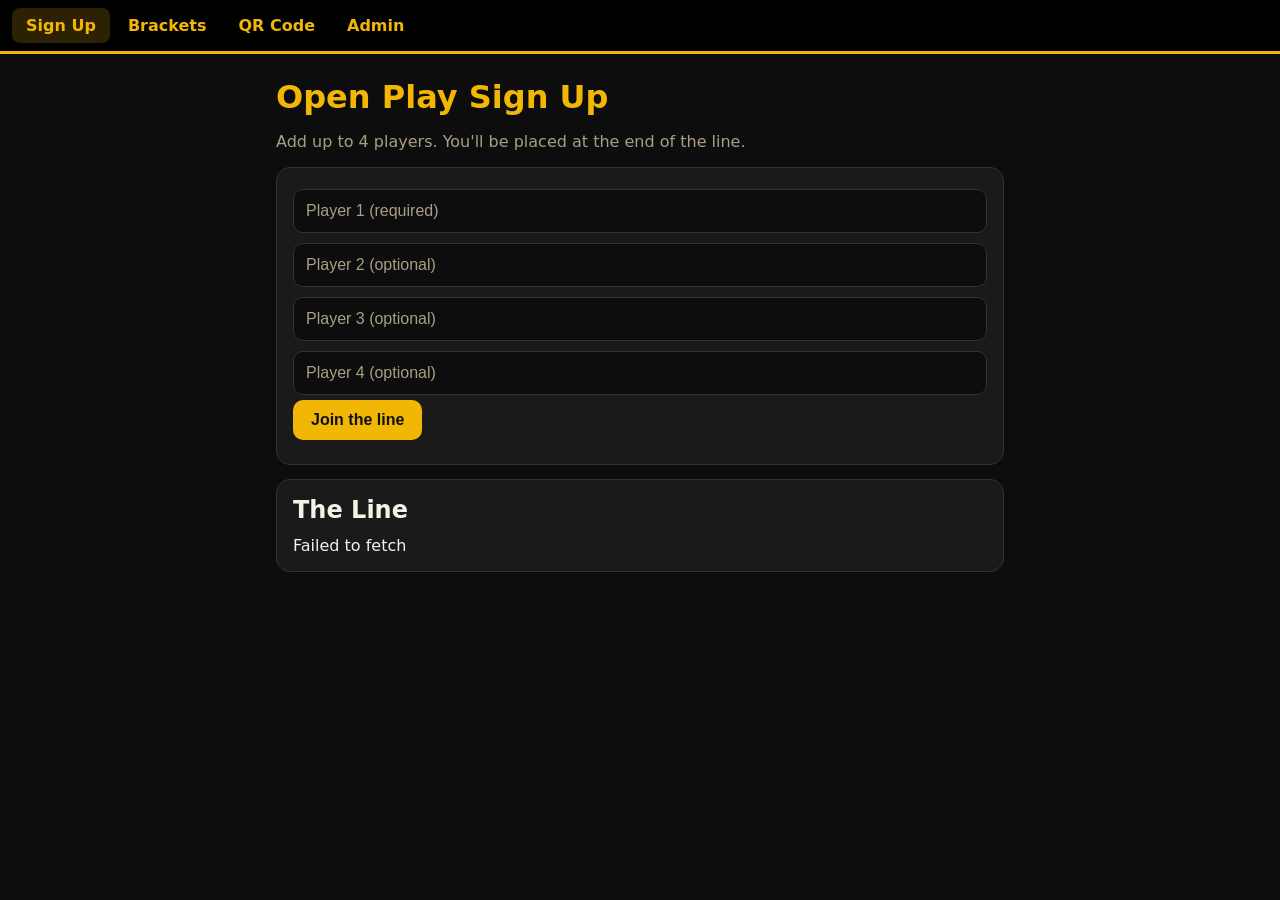
==== index.html @ f75c534d "word filter works now :p" ====
<!DOCTYPE html>
<html lang="en"><head>
<meta charset="utf-8"><meta name="viewport" content="width=device-width, initial-scale=1">
<title>Open Play Sign Up</title><link rel="stylesheet" href="style.css">
<link rel="icon" type="image/svg+xml" href="images/favicon.svg">
<link rel="icon" type="image/png" sizes="32x32" href="images/favicon-32.png">
<link rel="icon" href="images/favicon.ico" sizes="any">
<link rel="apple-touch-icon" href="images/apple-touch-icon.png">
</head><body>
<main id="mainWrap" style="visibility:hidden">
  <h1>Open Play Sign Up</h1>
  <p class="muted">Add up to 4 players. You'll be placed at the end of the line.</p>
  <div class="card" id="loginCard" hidden>
    <h2>Sign in to join the line</h2>
    <p class="muted">Use your @hamiltonschools.us Google account.</p>
    <div id="gbtn"></div>
    <div id="gmsg" class="msg err"></div>
  </div>
  <div class="card" id="formCard">
    <p class="muted" id="who" hidden style="margin-top:0">Signed in as <strong id="whoEmail"></strong> · <a href="#" id="signout" style="color:var(--brand)">Sign out</a></p>
    <input id="p1" placeholder="Player 1 (required)" maxlength="30" autocomplete="off">
    <input id="p2" placeholder="Player 2 (optional)" maxlength="30" autocomplete="off">
    <input id="p3" placeholder="Player 3 (optional)" maxlength="30" autocomplete="off">
    <input id="p4" placeholder="Player 4 (optional)" maxlength="30" autocomplete="off">
    <button id="go">Join the line</button>
    <div id="msg" class="msg"></div>
  </div>
  <div class="card">
    <h2>The Line <span class="muted" id="count"></span></h2>
    <div id="list"></div>
  </div>
</main>
<script src="config.js"></script><script src="words.js?v=4"></script><script src="app.js?v=4"></script>
<script src="https://accounts.google.com/gsi/client" async defer></script>
<script>
// Safety net: never leave the page blank if something below fails.
setTimeout(() => { const m = document.getElementById("mainWrap"); if (m) m.style.visibility = ""; }, 4000);
nav("index.html");
async function load() {
  try {
    const q = await getQueue();
    const n = q.filter(e => !e.hidden).length;
    $("#count").textContent = `(${n} group${n === 1 ? "" : "s"})`;
    renderQueue($("#list"), q);
  } catch (e) { $("#list").textContent = e.message; }
}
// ---- Sign-in gate (admins can switch this on/off) ----
let requireLogin = false, googleStarted = false;

function startGoogle(tries = 0) {
  if (googleStarted) return;
  if (!CONFIG.googleClientId) { $("#gmsg").textContent = "Google sign-in isn't set up yet. Please ask an admin."; return; }
  if (!(window.google && google.accounts && google.accounts.id)) {
    if (tries < 40) setTimeout(() => startGoogle(tries + 1), 250);
    else $("#gmsg").textContent = "Couldn't load Google sign-in. Check your connection and refresh.";
    return;
  }
  googleStarted = true;
  google.accounts.id.initialize({
    client_id: CONFIG.googleClientId,
    callback: async resp => {
      try { await googleSignIn(resp.credential); $("#gmsg").textContent = ""; await refreshGate(); }
      catch (e) { $("#gmsg").textContent = e.message; }
    }
  });
  google.accounts.id.renderButton($("#gbtn"), { theme: "filled_black", size: "large", text: "signin_with" });
}

async function refreshGate() {
  let st = {};
  try { st = (await db("settings")) || {}; } catch {}
  // Tournament mode: sign-up is closed, send everyone to the brackets.
  if (st.tournamentMode === true) { location.replace("brackets.html"); return; }
  requireLogin = st.requireLogin === true;
  const sess = playerSession();
  const needLogin = requireLogin && !sess;
  $("#loginCard").hidden = !needLogin;
  $("#formCard").hidden = needLogin;
  $("#who").hidden = !(requireLogin && sess);
  if (sess) $("#whoEmail").textContent = sess.email;
  $("#mainWrap").style.visibility = "";
  if (needLogin) startGoogle();
}
$("#signout").onclick = e => {
  e.preventDefault();
  playerLogout();
  if (window.google && google.accounts && google.accounts.id) google.accounts.id.disableAutoSelect();
  refreshGate();
};

$("#go").onclick = async () => {
  const ids = ["#p1", "#p2", "#p3", "#p4"];
  const raw = ids.map(s => $(s).value.trim());
  const players = raw.filter(Boolean);
  const msg = $("#msg"), btn = $("#go");
  // Tells the student WHICH field is the problem. signup() in app.js enforces the filter again.
  const bad = typeof containsBlockedWord === "function" ? raw.findIndex(v => v && containsBlockedWord(v)) : -1;
  if (bad >= 0) {
    msg.className = "msg err";
    msg.textContent = `Player ${bad + 1}'s name isn't allowed. Please use a school-appropriate name.`;
    return;
  }
  const useLogin = requireLogin;
  if (useLogin && !playerSession()) { await refreshGate(); return; }
  btn.disabled = true;
  try {
    await signup(players, useLogin);
    msg.className = "msg ok"; msg.textContent = "You're in line!";
    ids.forEach(s => $(s).value = "");
    load();
  } catch (err) {
    msg.className = "msg err"; msg.textContent = err.message;
    if (useLogin && !playerSession()) refreshGate();
  }
  btn.disabled = false;
};
refreshGate(); setInterval(refreshGate, 20000);
load(); setInterval(load, 5000);
</script></body></html>
---- style.css ----
:root{--bg:#0d0d0d;--card:#1a1a1a;--ink:#f5f1e6;--muted:#a99f84;--brand:#f2b705;--brand-ink:#111;--ok:#5fd068;--bad:#e5484d;--line:#333;color-scheme:dark}
*{box-sizing:border-box}
body{margin:0;font-family:system-ui,Segoe UI,Roboto,sans-serif;background:var(--bg);color:var(--ink)}
nav{display:flex;gap:4px;flex-wrap:wrap;background:#000;padding:8px 12px;border-bottom:3px solid var(--brand)}
nav a{color:var(--brand);text-decoration:none;padding:8px 14px;border-radius:8px;font-weight:600}
nav a.active,nav a:hover{background:rgba(242,183,5,.18)}
main{max-width:760px;margin:0 auto;padding:16px}
h1{margin:8px 0 4px;color:var(--brand)}h2{margin:0 0 12px}
.card{background:var(--card);border:1px solid var(--line);border-radius:14px;padding:16px;margin:14px 0}
.muted{color:var(--muted)}
input{width:100%;padding:12px;margin:5px 0;border:1px solid var(--line);border-radius:10px;font-size:1rem;background:var(--bg);color:var(--ink)}
input::placeholder{color:var(--muted)}
input:focus{outline:2px solid var(--brand);border-color:var(--brand)}
button{padding:11px 18px;border:0;border-radius:10px;background:var(--brand);color:var(--brand-ink);font-size:1rem;font-weight:700;cursor:pointer}
button:hover{filter:brightness(1.1)}
button:disabled{opacity:.6}
button.small{padding:6px 10px;font-size:.85rem}
button.bad{background:var(--bad);color:#fff}button.gray{background:#3a3a3a;color:var(--ink)}
.msg{margin-top:8px;font-weight:600}.msg.ok{color:var(--ok)}.msg.err{color:var(--bad)}
.entry{display:flex;gap:12px;align-items:center;padding:10px 0;border-bottom:1px solid var(--line)}
.entry:last-child{border:0}
.pos{min-width:36px;height:36px;border-radius:50%;background:var(--brand);color:var(--brand-ink);display:grid;place-items:center;font-weight:800}
.entry.next .pos{background:#fff4c2;box-shadow:0 0 0 3px var(--brand)}
.players{flex:1;display:flex;flex-wrap:wrap;gap:6px}
.chip{background:var(--bg);border:1px solid var(--line);padding:3px 10px;border-radius:99px;font-size:.95rem}
.time{font-size:.8rem;color:var(--muted)}
.actions{display:flex;gap:4px}
.qr{text-align:center}
#qr{display:inline-block;background:#fff;padding:16px;border-radius:12px;margin:12px 0;border:3px solid var(--brand)}
.big{font-size:1.1rem;word-break:break-all}
iframe{width:100%;height:70vh;border:1px solid var(--line);border-radius:12px;background:#fff}
.row{display:flex;gap:8px;flex-wrap:wrap}.row>*{flex:1}
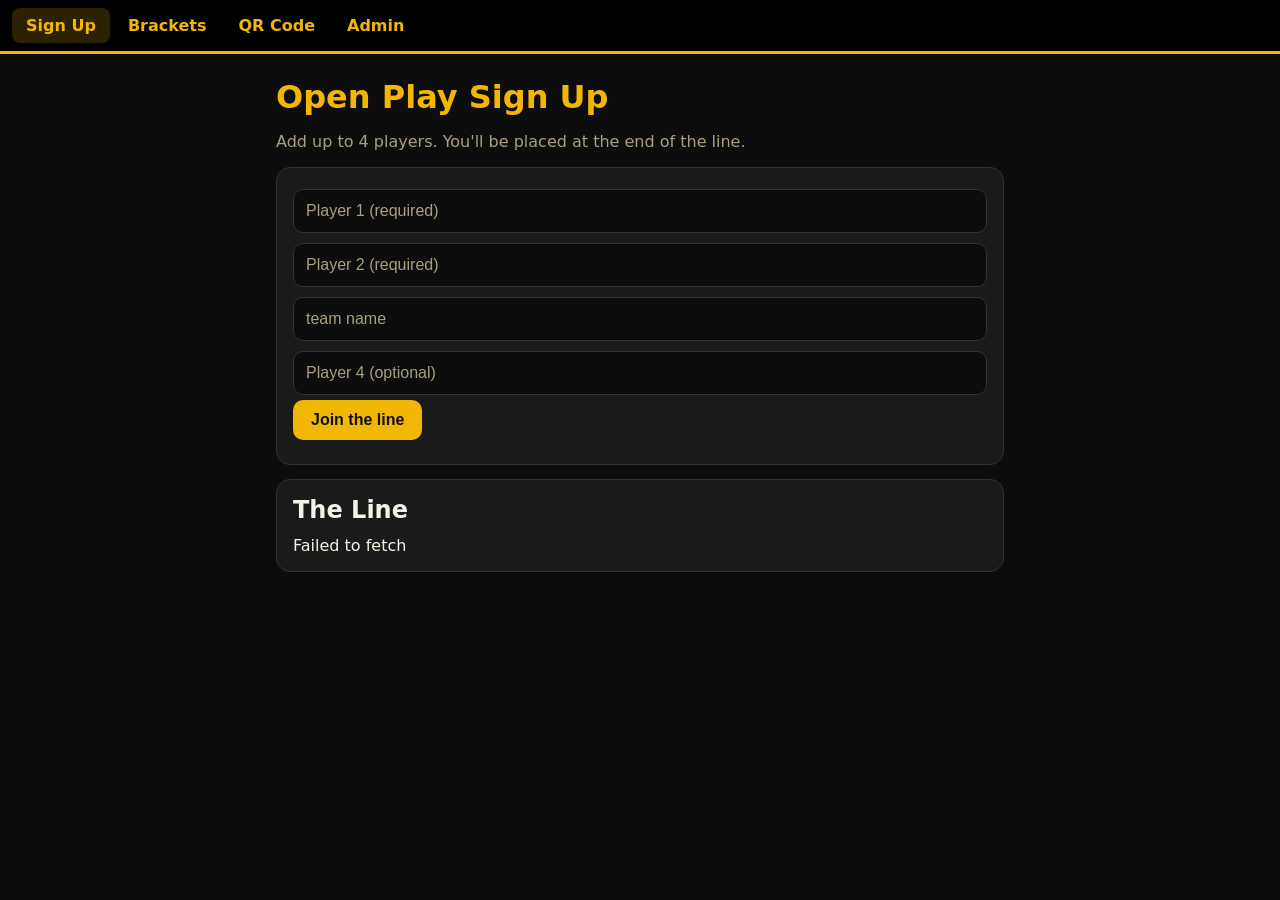
==== commit 60639baa: "temp will be reverted" ====
--- a/index.html
+++ b/index.html
@@ -19,9 +19,9 @@
   <div class="card" id="formCard">
     <p class="muted" id="who" hidden style="margin-top:0">Signed in as <strong id="whoEmail"></strong> · <a href="#" id="signout" style="color:var(--brand)">Sign out</a></p>
     <input id="p1" placeholder="Player 1 (required)" maxlength="30" autocomplete="off">
-    <input id="p2" placeholder="Player 2 (optional)" maxlength="30" autocomplete="off">
-    <input id="p3" placeholder="Player 3 (optional)" maxlength="30" autocomplete="off">
-    <input id="p4" placeholder="Player 4 (optional)" maxlength="30" autocomplete="off">
+    <input id="p2" placeholder="Player 2 (required)" maxlength="30" autocomplete="off">
+    <input id="p3" placeholder="team name" maxlength="30" autocomplete="off">
+    <input id="p4" placeholder="Player 4 (optional)" maxlength="30" autocomplete="off" styles="hidden">
     <button id="go">Join the line</button>
     <div id="msg" class="msg"></div>
   </div>
@@ -30,7 +30,7 @@
     <div id="list"></div>
   </div>
 </main>
-<script src="config.js"></script><script src="words.js?v=4"></script><script src="app.js?v=4"></script>
+<script src="config.js"></script><!--<script src="words.js?v=4"></script>--><script src="app.js?v=4"></script>
 <script src="https://accounts.google.com/gsi/client" async defer></script>
 <script>
 // Safety net: never leave the page blank if something below fails.
@@ -94,12 +94,12 @@
   const players = raw.filter(Boolean);
   const msg = $("#msg"), btn = $("#go");
   // Tells the student WHICH field is the problem. signup() in app.js enforces the filter again.
-  const bad = typeof containsBlockedWord === "function" ? raw.findIndex(v => v && containsBlockedWord(v)) : -1;
-  if (bad >= 0) {
-    msg.className = "msg err";
-    msg.textContent = `Player ${bad + 1}'s name isn't allowed. Please use a school-appropriate name.`;
-    return;
-  }
+  // const bad = typeof containsBlockedWord === "function" ? raw.findIndex(v => v && containsBlockedWord(v)) : -1;
+  // if (bad >= 0) {
+  //   msg.className = "msg err";
+  //   msg.textContent = `Player ${bad + 1}'s name isn't allowed. Please use a school-appropriate name.`;
+  //   return;
+  // }
   const useLogin = requireLogin;
   if (useLogin && !playerSession()) { await refreshGate(); return; }
   btn.disabled = true;
@@ -116,4 +116,4 @@
 };
 refreshGate(); setInterval(refreshGate, 20000);
 load(); setInterval(load, 5000);
-</script></body></html>+</script></body></html>
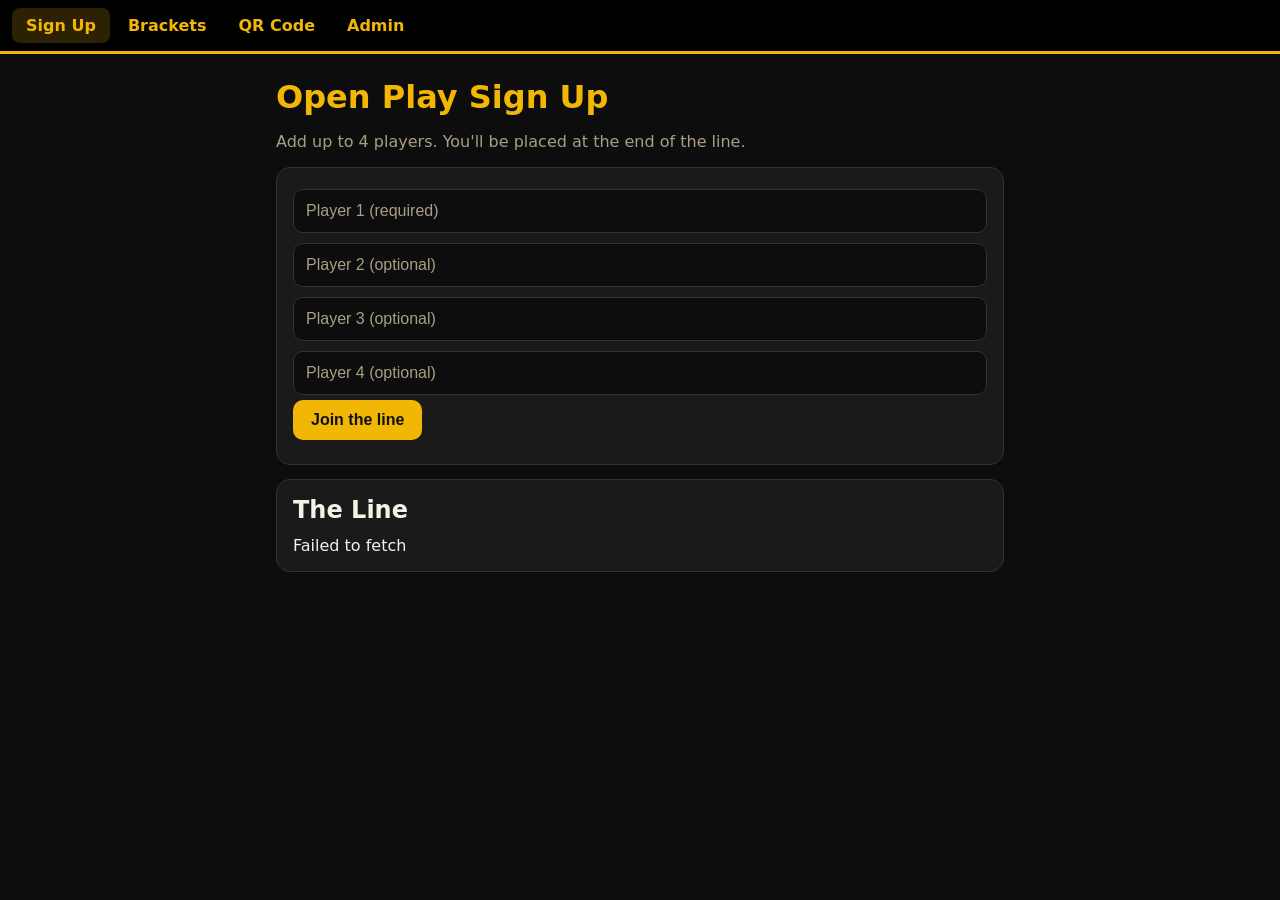
==== commit 7fb227c8: "Update index.html" ====
--- a/index.html
+++ b/index.html
@@ -19,9 +19,9 @@
   <div class="card" id="formCard">
     <p class="muted" id="who" hidden style="margin-top:0">Signed in as <strong id="whoEmail"></strong> · <a href="#" id="signout" style="color:var(--brand)">Sign out</a></p>
     <input id="p1" placeholder="Player 1 (required)" maxlength="30" autocomplete="off">
-    <input id="p2" placeholder="Player 2 (required)" maxlength="30" autocomplete="off">
-    <input id="p3" placeholder="team name" maxlength="30" autocomplete="off">
-    <input id="p4" placeholder="Player 4 (optional)" maxlength="30" autocomplete="off" styles="hidden">
+    <input id="p2" placeholder="Player 2 (optional)" maxlength="30" autocomplete="off">
+    <input id="p3" placeholder="Player 3 (optional)" maxlength="30" autocomplete="off">
+    <input id="p4" placeholder="Player 4 (optional)" maxlength="30" autocomplete="off">
     <button id="go">Join the line</button>
     <div id="msg" class="msg"></div>
   </div>
@@ -30,7 +30,7 @@
     <div id="list"></div>
   </div>
 </main>
-<script src="config.js"></script><!--<script src="words.js?v=4"></script>--><script src="app.js?v=4"></script>
+<script src="config.js"></script><script src="Words.js?v=5"></script><script src="app.js?v=5"></script>
 <script src="https://accounts.google.com/gsi/client" async defer></script>
 <script>
 // Safety net: never leave the page blank if something below fails.
@@ -94,12 +94,12 @@
   const players = raw.filter(Boolean);
   const msg = $("#msg"), btn = $("#go");
   // Tells the student WHICH field is the problem. signup() in app.js enforces the filter again.
-  // const bad = typeof containsBlockedWord === "function" ? raw.findIndex(v => v && containsBlockedWord(v)) : -1;
-  // if (bad >= 0) {
-  //   msg.className = "msg err";
-  //   msg.textContent = `Player ${bad + 1}'s name isn't allowed. Please use a school-appropriate name.`;
-  //   return;
-  // }
+  const bad = typeof containsBlockedWord === "function" ? raw.findIndex(v => v && containsBlockedWord(v)) : -1;
+  if (bad >= 0) {
+    msg.className = "msg err";
+    msg.textContent = `Player ${bad + 1}'s name isn't allowed. Please use a school-appropriate name.`;
+    return;
+  }
   const useLogin = requireLogin;
   if (useLogin && !playerSession()) { await refreshGate(); return; }
   btn.disabled = true;
@@ -116,4 +116,4 @@
 };
 refreshGate(); setInterval(refreshGate, 20000);
 load(); setInterval(load, 5000);
-</script></body></html>
+</script></body></html>
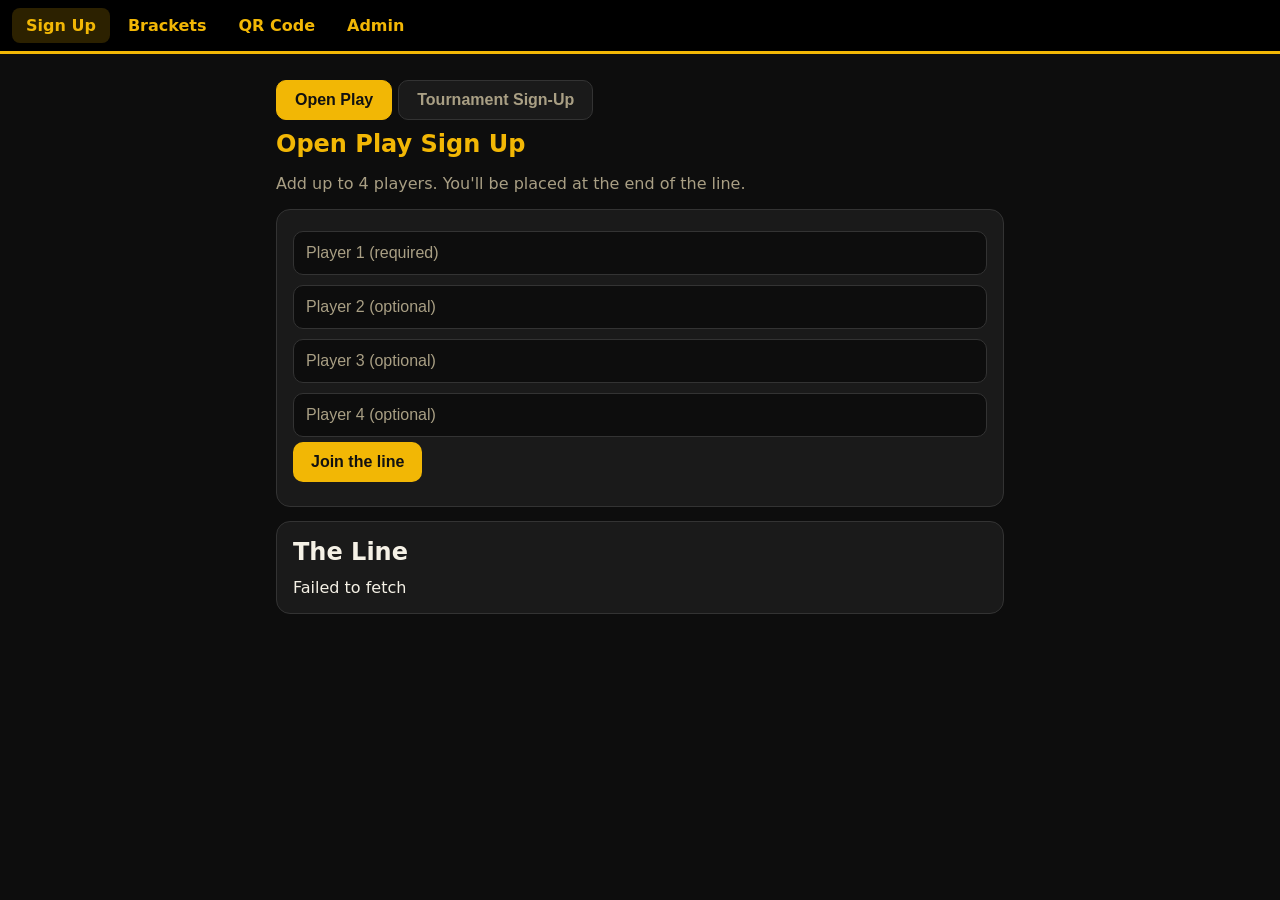
==== commit ac7a8e3b: "this got alow bigger than just the bracket is now the whole new version" ====
--- a/index.html
+++ b/index.html
@@ -1,41 +1,160 @@
 <!DOCTYPE html>
 <html lang="en"><head>
 <meta charset="utf-8"><meta name="viewport" content="width=device-width, initial-scale=1">
-<title>Open Play Sign Up</title><link rel="stylesheet" href="style.css">
+<title>Sign Up</title>
+<link rel="stylesheet" href="style.css">
+<link rel="stylesheet" href="form.css">
 <link rel="icon" type="image/svg+xml" href="images/favicon.svg">
 <link rel="icon" type="image/png" sizes="32x32" href="images/favicon-32.png">
 <link rel="icon" href="images/favicon.ico" sizes="any">
 <link rel="apple-touch-icon" href="images/apple-touch-icon.png">
 </head><body>
 <main id="mainWrap" style="visibility:hidden">
-  <h1>Open Play Sign Up</h1>
-  <p class="muted">Add up to 4 players. You'll be placed at the end of the line.</p>
+  <div class="seg" id="tabs" hidden>
+    <button id="tabOp" class="on"></button>
+    <button id="tabTour"></button>
+  </div>
+
+  <div class="card" id="closedCard" hidden><p id="closedMsg" style="margin:0"></p></div>
+
+  <!-- shared Google sign-in card -->
   <div class="card" id="loginCard" hidden>
-    <h2>Sign in to join the line</h2>
-    <p class="muted">Use your @hamiltonschools.us Google account.</p>
+    <h2 id="loginHeading"></h2>
+    <p class="muted" id="loginIntro"></p>
     <div id="gbtn"></div>
     <div id="gmsg" class="msg err"></div>
   </div>
-  <div class="card" id="formCard">
-    <p class="muted" id="who" hidden style="margin-top:0">Signed in as <strong id="whoEmail"></strong> · <a href="#" id="signout" style="color:var(--brand)">Sign out</a></p>
-    <input id="p1" placeholder="Player 1 (required)" maxlength="30" autocomplete="off">
-    <input id="p2" placeholder="Player 2 (optional)" maxlength="30" autocomplete="off">
-    <input id="p3" placeholder="Player 3 (optional)" maxlength="30" autocomplete="off">
-    <input id="p4" placeholder="Player 4 (optional)" maxlength="30" autocomplete="off">
-    <button id="go">Join the line</button>
-    <div id="msg" class="msg"></div>
-  </div>
-  <div class="card">
-    <h2>The Line <span class="muted" id="count"></span></h2>
-    <div id="list"></div>
-  </div>
+  <p class="muted" id="who" hidden>Signed in as <strong id="whoEmail"></strong> · <a href="#" id="signout" style="color:var(--brand)">Sign out</a></p>
+
+  <!-- open play -->
+  <section id="opView" hidden>
+    <h1 id="opHeading"></h1>
+    <p class="muted" id="opIntro"></p>
+    <div class="card" id="formCard">
+      <input id="p1" maxlength="30" autocomplete="off">
+      <input id="p2" maxlength="30" autocomplete="off">
+      <input id="p3" maxlength="30" autocomplete="off">
+      <input id="p4" maxlength="30" autocomplete="off">
+      <button id="go"></button>
+      <div id="msg" class="msg"></div>
+    </div>
+    <div class="card">
+      <h2><span id="opLineHeading"></span> <span class="muted" id="count"></span></h2>
+      <div id="list"></div>
+    </div>
+  </section>
+
+  <!-- tournament sign-up -->
+  <section id="tourView" hidden>
+    <h1 id="tourHeading"></h1>
+    <p class="muted" id="tourIntro"></p>
+    <div class="seg" id="formPick" hidden></div>
+    <div id="tourHost"></div>
+  </section>
 </main>
-<script src="config.js"></script><script src="Words.js?v=5"></script><script src="app.js?v=5"></script>
+<script src="config.js"></script><script src="words.js?v=4"></script><script src="app.js?v=5"></script><script src="formView.js?v=1"></script>
 <script src="https://accounts.google.com/gsi/client" async defer></script>
 <script>
 // Safety net: never leave the page blank if something below fails.
 setTimeout(() => { const m = document.getElementById("mainWrap"); if (m) m.style.visibility = ""; }, 4000);
 nav("index.html");
+
+let st = {}, forms = [], active = "op", formId = null, requireLogin = false, googleStarted = false, lastSig = "";
+const submitted = {};
+
+// ---------- text (editable on the Edit text page) ----------
+function applyText() {
+  const T = TEXT;
+  $("#tabOp").textContent = T.tabOp; $("#tabTour").textContent = T.tabTour;
+  $("#opHeading").textContent = T.opHeading; $("#opIntro").textContent = T.opIntro;
+  ["p1", "p2", "p3", "p4"].forEach((id, i) => $("#" + id).placeholder = T["opP" + (i + 1)]);
+  $("#go").textContent = T.opButton; $("#opLineHeading").textContent = T.opLineHeading;
+  $("#tourHeading").textContent = T.tourHeading; $("#tourIntro").textContent = T.tourIntro;
+  $("#tourIntro").hidden = !T.tourIntro; $("#closedMsg").textContent = T.closed;
+}
+
+// ---------- Google sign-in ----------
+function startGoogle(tries = 0) {
+  if (googleStarted) return;
+  if (!CONFIG.googleClientId) { $("#gmsg").textContent = "Google sign-in isn't set up yet. Please ask an admin."; return; }
+  if (!(window.google && google.accounts && google.accounts.id)) {
+    if (tries < 40) setTimeout(() => startGoogle(tries + 1), 250);
+    else $("#gmsg").textContent = "Couldn't load Google sign-in. Check your connection and refresh.";
+    return;
+  }
+  googleStarted = true;
+  google.accounts.id.initialize({
+    client_id: CONFIG.googleClientId,
+    callback: async resp => {
+      try { await googleSignIn(resp.credential); $("#gmsg").textContent = ""; await refresh(true); }
+      catch (e) { $("#gmsg").textContent = e.message; }
+    }
+  });
+  google.accounts.id.renderButton($("#gbtn"), { theme: "filled_black", size: "large", text: "signin_with" });
+}
+$("#signout").onclick = e => {
+  e.preventDefault();
+  playerLogout();
+  if (window.google && google.accounts && google.accounts.id) google.accounts.id.disableAutoSelect();
+  refresh(true);
+};
+
+// ---------- deciding what to show ----------
+const tourMode = () => st.tournamentMode === true;
+const opAvailable = () => st.openPlayEnabled !== false && !tourMode();
+const tourAvailable = () => st.tournamentSignupEnabled === true && forms.some(f => f.open);
+
+async function refresh(force) {
+  try { st = (await db("settings")) || {}; } catch { st = st || {}; }
+  setDomain(st.emailDomain);
+  TEXT = { ...TEXT_DEFAULTS, ...(st.text || {}) };
+  Object.keys(TEXT).forEach(k => TEXT[k] = fillDomain(TEXT[k]));
+  try { forms = await getForms(); } catch { forms = []; }
+  applyText();
+
+  const hasOp = opAvailable(), hasTour = tourAvailable();
+  // A running tournament with no tournament sign-up behaves as before: go to the brackets.
+  if (tourMode() && st.tournamentSignupEnabled !== true) { location.replace("brackets.html"); return; }
+
+  const showTab = st.showTourTab === true;
+  if (active === "op" && !hasOp && hasTour) active = "tour";
+  if (active === "tour" && !hasTour && hasOp && !showTab) active = "op";
+  $("#tabs").hidden = !(hasOp && (hasTour || showTab));
+  $("#tabOp").classList.toggle("on", active === "op");
+  $("#tabTour").classList.toggle("on", active === "tour");
+  const tourClosedView = active === "tour" && !hasTour && hasOp && showTab;
+  const nothing = !hasOp && !hasTour;
+  $("#closedCard").hidden = !nothing;
+
+  // which login rule applies to what's on screen
+  const open = forms.filter(f => f.open);
+  if (!open.some(f => f.id === formId)) formId = open.length ? open[0].id : null;
+  const form = open.find(f => f.id === formId) || null;
+  requireLogin = nothing ? false : active === "op" ? st.requireLogin === true : !!(form && form.requireLogin);
+  const sess = playerSession();
+  const needLogin = requireLogin && !sess;
+  $("#loginCard").hidden = nothing || !needLogin;
+  $("#loginHeading").textContent = active === "op" ? TEXT.opLoginHeading : TEXT.tourLoginHeading;
+  $("#loginIntro").textContent = active === "op" ? TEXT.opLoginIntro : TEXT.tourLoginIntro;
+  $("#who").hidden = !(requireLogin && sess);
+  if (sess) $("#whoEmail").textContent = sess.email;
+  if (needLogin) startGoogle();
+
+  $("#opView").hidden = nothing || active !== "op";
+  $("#formCard").hidden = needLogin;
+  $("#tourView").hidden = nothing || active !== "tour";
+  if (tourClosedView) {
+    $("#formPick").hidden = true; lastSig = "";
+    const host = $("#tourHost"); host.replaceChildren();
+    const c = document.createElement("div"); c.className = "card"; c.textContent = TEXT.tourClosed; host.appendChild(c);
+  } else if (active === "tour") drawTournament(open, form, needLogin, force);
+  $("#mainWrap").style.visibility = "";
+}
+
+$("#tabOp").onclick = () => { active = "op"; refresh(true); };
+$("#tabTour").onclick = () => { active = "tour"; refresh(true); };
+
+// ---------- open play ----------
 async function load() {
   try {
     const q = await getQueue();
@@ -44,56 +163,11 @@
     renderQueue($("#list"), q);
   } catch (e) { $("#list").textContent = e.message; }
 }
-// ---- Sign-in gate (admins can switch this on/off) ----
-let requireLogin = false, googleStarted = false;
-
-function startGoogle(tries = 0) {
-  if (googleStarted) return;
-  if (!CONFIG.googleClientId) { $("#gmsg").textContent = "Google sign-in isn't set up yet. Please ask an admin."; return; }
-  if (!(window.google && google.accounts && google.accounts.id)) {
-    if (tries < 40) setTimeout(() => startGoogle(tries + 1), 250);
-    else $("#gmsg").textContent = "Couldn't load Google sign-in. Check your connection and refresh.";
-    return;
-  }
-  googleStarted = true;
-  google.accounts.id.initialize({
-    client_id: CONFIG.googleClientId,
-    callback: async resp => {
-      try { await googleSignIn(resp.credential); $("#gmsg").textContent = ""; await refreshGate(); }
-      catch (e) { $("#gmsg").textContent = e.message; }
-    }
-  });
-  google.accounts.id.renderButton($("#gbtn"), { theme: "filled_black", size: "large", text: "signin_with" });
-}
-
-async function refreshGate() {
-  let st = {};
-  try { st = (await db("settings")) || {}; } catch {}
-  // Tournament mode: sign-up is closed, send everyone to the brackets.
-  if (st.tournamentMode === true) { location.replace("brackets.html"); return; }
-  requireLogin = st.requireLogin === true;
-  const sess = playerSession();
-  const needLogin = requireLogin && !sess;
-  $("#loginCard").hidden = !needLogin;
-  $("#formCard").hidden = needLogin;
-  $("#who").hidden = !(requireLogin && sess);
-  if (sess) $("#whoEmail").textContent = sess.email;
-  $("#mainWrap").style.visibility = "";
-  if (needLogin) startGoogle();
-}
-$("#signout").onclick = e => {
-  e.preventDefault();
-  playerLogout();
-  if (window.google && google.accounts && google.accounts.id) google.accounts.id.disableAutoSelect();
-  refreshGate();
-};
-
 $("#go").onclick = async () => {
   const ids = ["#p1", "#p2", "#p3", "#p4"];
   const raw = ids.map(s => $(s).value.trim());
   const players = raw.filter(Boolean);
   const msg = $("#msg"), btn = $("#go");
-  // Tells the student WHICH field is the problem. signup() in app.js enforces the filter again.
   const bad = typeof containsBlockedWord === "function" ? raw.findIndex(v => v && containsBlockedWord(v)) : -1;
   if (bad >= 0) {
     msg.className = "msg err";
@@ -101,19 +175,65 @@
     return;
   }
   const useLogin = requireLogin;
-  if (useLogin && !playerSession()) { await refreshGate(); return; }
+  if (useLogin && !playerSession()) { await refresh(true); return; }
   btn.disabled = true;
   try {
     await signup(players, useLogin);
-    msg.className = "msg ok"; msg.textContent = "You're in line!";
+    msg.className = "msg ok"; msg.textContent = TEXT.opSuccess;
     ids.forEach(s => $(s).value = "");
     load();
   } catch (err) {
     msg.className = "msg err"; msg.textContent = err.message;
-    if (useLogin && !playerSession()) refreshGate();
+    if (useLogin && !playerSession()) refresh(true);
   }
   btn.disabled = false;
 };
-refreshGate(); setInterval(refreshGate, 20000);
+
+// ---------- tournament forms ----------
+function drawTournament(open, form, needLogin, force) {
+  const pick = $("#formPick");
+  const sig = JSON.stringify([open, formId, needLogin, !!(form && submitted[form.id])]);
+  if (!force && sig === lastSig) return;         // don't wipe answers someone is typing
+  lastSig = sig;
+  pick.replaceChildren();
+  pick.hidden = open.length < 2;
+  open.forEach(f => {
+    const b = document.createElement("button"); b.textContent = f.title; b.className = f.id === formId ? "on" : "";
+    b.onclick = () => { formId = f.id; refresh(true); };
+    pick.appendChild(b);
+  });
+  const host = $("#tourHost"); host.replaceChildren();
+  if (!form || needLogin) return;
+  if (submitted[form.id]) {
+    const box = document.createElement("div"); box.className = "fm-done";
+    const h = document.createElement("h2"); h.textContent = "Response recorded";
+    const p = document.createElement("p"); p.textContent = form.confirmation || "Thanks! Your response has been recorded.";
+    box.append(h, p);
+    if (!form.requireLogin) {
+      const again = document.createElement("button"); again.className = "gray"; again.textContent = "Submit another response";
+      again.onclick = () => { delete submitted[form.id]; refresh(true); };
+      box.appendChild(again);
+    }
+    host.appendChild(box); return;
+  }
+  renderForm(host, form, {
+    onSubmit: async answers => {
+      if (typeof containsBlockedWord !== "function") throw new Error("The word filter didn't load. Please refresh the page and try again.");
+      const textQs = form.questions.filter(q => q.type === "short" || q.type === "long");
+      if (textQs.some(q => answers[q.id] && containsBlockedWord(answers[q.id])))
+        throw new Error("One of your answers isn't allowed. Please use school-appropriate language.");
+      const rec = { at: Date.now(), answers };
+      if (form.requireLogin) {
+        const sess = playerSession();
+        if (!sess) { await refresh(true); return; }
+        rec.email = sess.email; rec.uid = sess.uid;
+        await db(`responses/${form.id}/${sess.uid}`, "PUT", rec, "player");
+      } else await db(`responses/${form.id}`, "POST", rec);
+      submitted[form.id] = true; refresh(true);
+    }
+  });
+}
+
+refresh(true); setInterval(() => refresh(false), 20000);
 load(); setInterval(load, 5000);
 </script></body></html>
--- a/form.css
+++ b/form.css
@@ -0,0 +1,92 @@
+/* ---------- segmented tabs ---------- */
+.seg{display:flex;gap:6px;flex-wrap:wrap;margin:10px 0}
+.seg button{background:var(--card);color:var(--muted);border:1px solid var(--line);padding:10px 18px}
+.seg button.on{background:var(--brand);color:var(--brand-ink);border-color:var(--brand)}
+
+/* ---------- the form people fill in ---------- */
+.fm{max-width:720px;margin:0 auto}
+.fm-head{background:var(--card);border:1px solid var(--line);border-top:8px solid var(--brand);border-radius:14px;padding:22px 24px;margin-bottom:14px}
+.fm-title{margin:0;font-size:1.7rem;line-height:1.2}
+.fm-desc{margin:10px 0 0;color:var(--muted);white-space:pre-wrap}
+.fm-note{color:var(--bad);font-size:.85rem;margin:12px 0 0}
+.fm-q{background:var(--card);border:1px solid var(--line);border-radius:14px;padding:18px 22px;margin-bottom:12px;transition:border-color .15s,box-shadow .15s}
+.fm-q:focus-within{border-color:var(--brand);box-shadow:0 0 0 1px var(--brand)}
+.fm-q.bad{border-color:var(--bad);box-shadow:0 0 0 1px var(--bad)}
+.fm-q.info{border-left:6px solid var(--brand)}
+.fm-label{font-weight:700;font-size:1.05rem;margin-bottom:4px;white-space:pre-wrap}
+.fm-star{color:var(--bad)}
+.fm-help{color:var(--muted);font-size:.9rem;margin-bottom:10px;white-space:pre-wrap}
+.fm-q textarea{min-height:110px}
+.fm-opt{display:flex;align-items:center;gap:12px;padding:9px 8px;border-radius:10px;cursor:pointer}
+.fm-opt:hover{background:rgba(242,183,5,.08)}
+.fm-opt input{width:18px;height:18px;margin:0;accent-color:var(--brand);flex:none}
+.fm-err{color:var(--bad);font-size:.85rem;margin-top:8px;min-height:0}
+.fm-actions{display:flex;gap:12px;align-items:center;flex-wrap:wrap;margin-top:6px}
+.fm-submit{padding:14px 30px;font-size:1.05rem}
+.fm-done{background:var(--card);border:1px solid var(--line);border-top:8px solid var(--brand);border-radius:14px;padding:26px 24px;max-width:720px;margin:0 auto;text-align:center}
+.fm-done h2{margin:0 0 8px}
+.fm-done p{margin:6px 0 16px;white-space:pre-wrap}
+
+/* ---------- toggle switch ---------- */
+.sw{display:inline-flex;gap:10px;align-items:center;cursor:pointer;user-select:none}
+.sw input{display:none}
+.sw-ui{width:40px;height:22px;border-radius:22px;background:#444;position:relative;transition:.15s;flex:none}
+.sw-ui::after{content:"";position:absolute;top:3px;left:3px;width:16px;height:16px;border-radius:50%;background:#fff;transition:.15s}
+.sw input:checked+.sw-ui{background:var(--brand)}
+.sw input:checked+.sw-ui::after{left:21px;background:#111}
+
+/* ---------- form builder ---------- */
+.fb-top{display:flex;gap:12px;align-items:center;flex-wrap:wrap;margin:8px 0}
+.fb-title{flex:1;font-size:1.4rem;font-weight:800;color:var(--brand);min-width:160px;overflow:hidden;text-overflow:ellipsis;white-space:nowrap}
+.fb-tabs{display:flex;gap:4px;border-bottom:1px solid var(--line);margin:10px 0 16px}
+.fb-tabs button{background:transparent;color:var(--muted);border-radius:0;border-bottom:3px solid transparent;padding:10px 16px}
+.fb-tabs button.on{color:var(--brand);border-bottom-color:var(--brand)}
+.fb-wrap{max-width:760px;margin:0 auto}
+.fb-card{background:var(--card);border:1px solid var(--line);border-radius:14px;padding:18px 20px;margin-bottom:12px}
+.fb-card.head{border-top:8px solid var(--brand)}
+.fb-q{background:var(--card);border:1px solid var(--line);border-radius:14px;padding:16px 20px;margin-bottom:12px;transition:border-color .15s}
+.fb-q:focus-within{border-color:var(--brand);box-shadow:-5px 0 0 0 var(--brand)}
+.fb-qtop{display:flex;gap:10px;align-items:center;flex-wrap:wrap;margin-bottom:6px}
+.fb-qtop select{width:auto;margin:0;flex:1;min-width:150px}
+.fb-num{font-weight:800;color:var(--brand);min-width:34px}
+.fb-actions{display:flex;gap:4px;margin-left:auto}
+.fb-opt{display:flex;gap:6px;align-items:center}
+.fb-opt input{margin:4px 0}
+.fb-opt button{padding:6px 10px}
+.fb-add{display:flex;gap:8px;flex-wrap:wrap;margin:14px 0}
+.fb-set{display:flex;flex-direction:column;gap:14px}
+.fb-hint{color:var(--muted);font-size:.85rem;margin:0}
+
+/* ---------- responses ---------- */
+.rwrap{overflow:auto;max-height:60vh;border:1px solid var(--line);border-radius:12px}
+table.resp{border-collapse:collapse;min-width:100%}
+table.resp th,table.resp td{padding:8px 12px;border-bottom:1px solid var(--line);text-align:left;vertical-align:top;font-size:.92rem}
+table.resp th{position:sticky;top:0;background:var(--card);color:var(--muted);font-size:.78rem;text-transform:uppercase;letter-spacing:.04em;white-space:nowrap}
+table.resp td{white-space:pre-line;max-width:320px}
+.sum-q{margin:0 0 16px}
+.sum-q h4{margin:0 0 6px}
+.sum-row{display:flex;align-items:center;gap:10px;margin:4px 0;font-size:.9rem}
+.sum-name{min-width:120px;max-width:220px;overflow:hidden;text-overflow:ellipsis;white-space:nowrap}
+.sum-bar{height:10px;border-radius:6px;background:var(--brand);min-width:2px}
+
+.fm-prog{color:var(--muted);font-size:.85rem;margin:0 0 10px;text-align:right}
+.fm-head.sec{border-top-width:4px}
+.fm-page[hidden]{display:none}
+.fb-q.sec{border-top:8px solid var(--brand);background:var(--card)}
+.fb-q.sec:focus-within{box-shadow:none}
+
+.fb-logic{margin-top:10px;padding-top:10px;border-top:1px dashed var(--line)}
+.fb-lrow{display:flex;gap:6px;align-items:center;flex-wrap:wrap;margin:6px 0}
+.fb-lrow select{width:auto;margin:0;flex:1;min-width:140px;padding:8px}
+.fb-lrow input{margin:0;padding:8px}
+
+/* textarea + select styled like the text inputs (these rules used to live only in bracket.css) */
+textarea{width:100%;padding:12px;margin:5px 0;border:1px solid var(--line);border-radius:10px;font-size:1rem;background:var(--bg);color:var(--ink);font-family:inherit;font-weight:400;min-height:90px;resize:vertical}
+textarea::placeholder{color:var(--muted)}
+textarea:focus{outline:2px solid var(--brand);border-color:var(--brand)}
+select{width:100%;padding:12px;margin:5px 0;border:1px solid var(--line);border-radius:10px;font-size:1rem;background:var(--bg);color:var(--ink)}
+.fb-card.head textarea,.fb-q.sec textarea{font-family:inherit}
+
+/* extra space above text-only blocks when something comes before them */
+.fm-page > * + .fm-q.info{margin-top:32px}
+.fb-q + .fb-q.txt{margin-top:32px}
